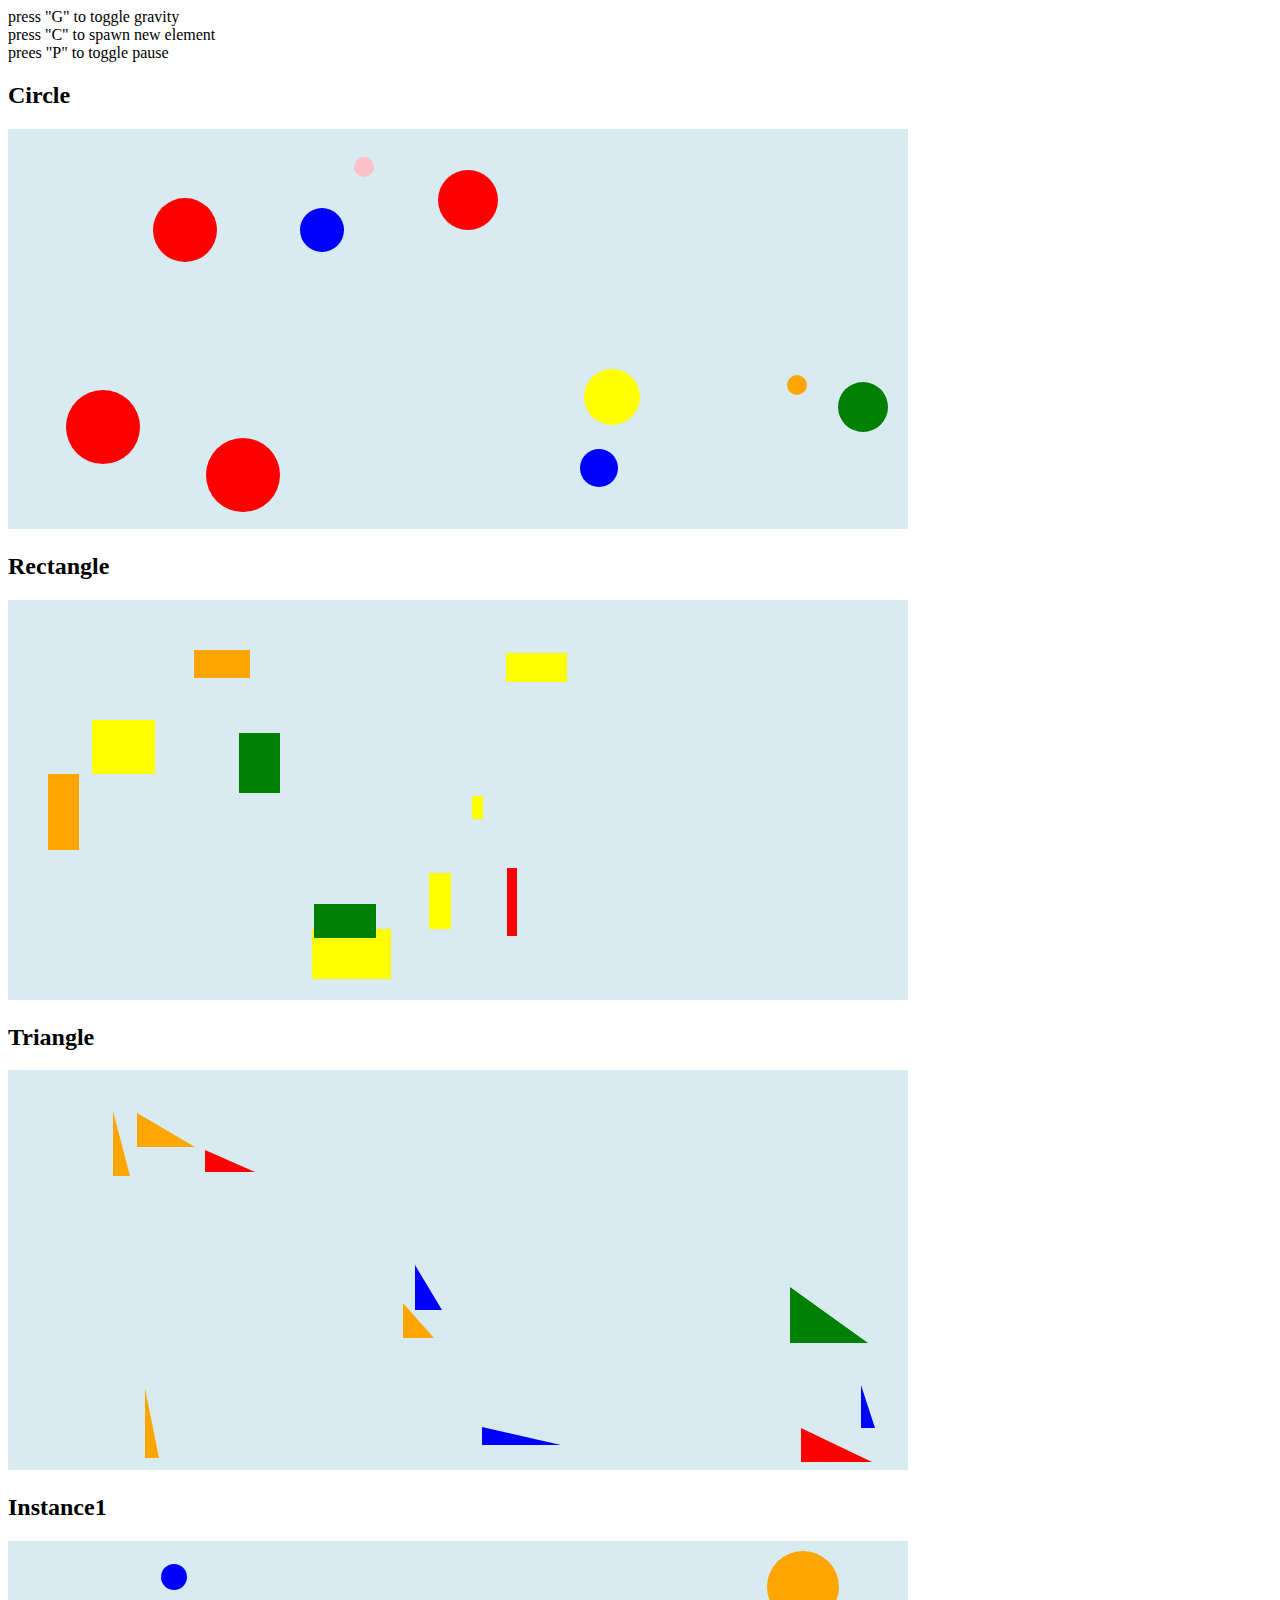
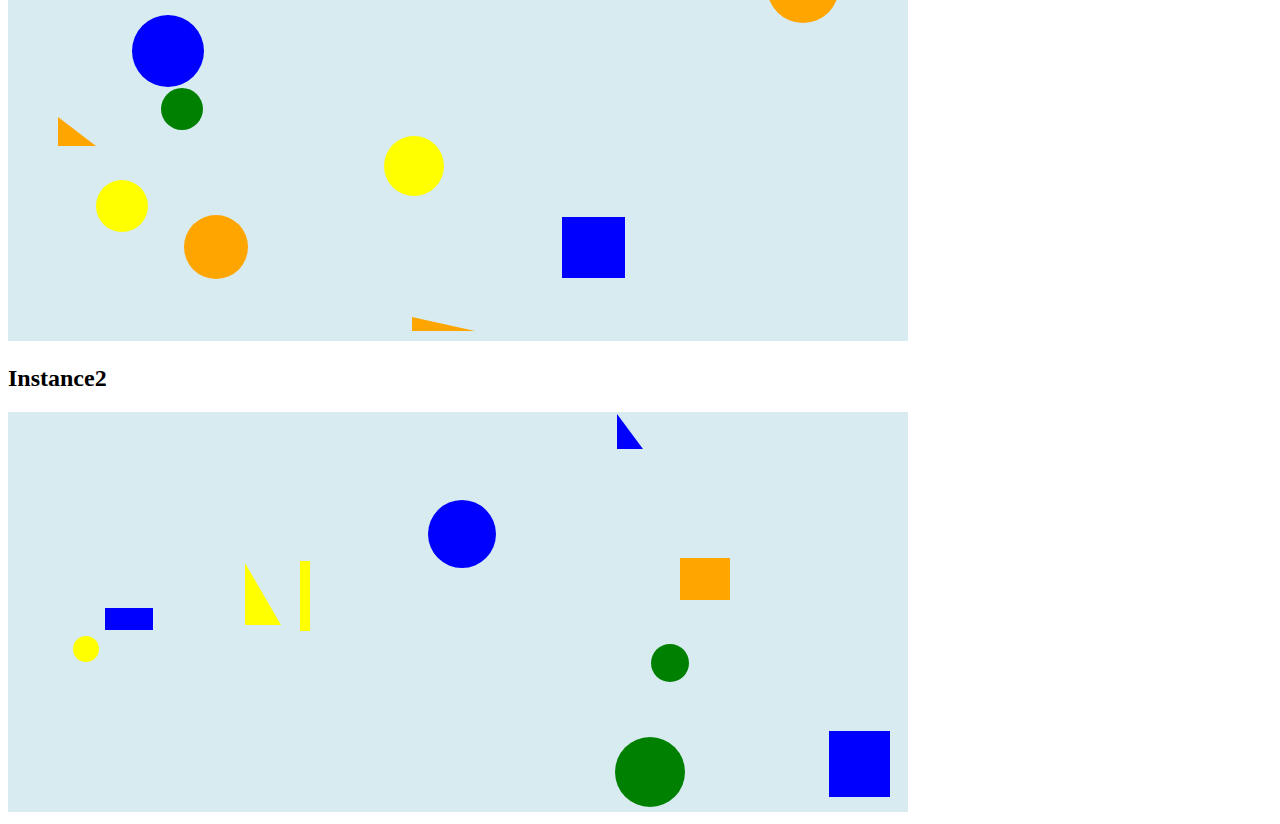
==== physix engine/index.html @ 68c4e48c "Physix engine added" ====
<!DOCTYPE html>
<html lang="en">
<head>
	<meta charset="UTF-8">
	<title>Document</title>
</head>
<body>

		press "G" to toggle gravity<br>
		press "C" to spawn new element<br>
		prees "P" to toggle pause<br>
<h2>Circle</h2>
<canvas height="400px" width="900px" class="myCanvas">
    
</canvas>

<h2>Rectangle</h2>
<canvas height="400px" width="900px" class="myCanvas1">
    
</canvas>
<h2>Triangle</h2>
<canvas height="400px" width="900px" class="myCanvas2">
    
</canvas>
<h2>Instance1</h2>
<canvas height="400px" width="900px" class="myCanvas3">
    
</canvas>
<h2>Instance2</h2>
<canvas height="400px" width="900px" class="myCanvas4">
    
</canvas>
	<script src="shaper.js"></script>
	<script src="physix.js"></script>
	<script src="object.js"></script>
	<script src="gameLoader.js"></script>
    
</body>
</html>
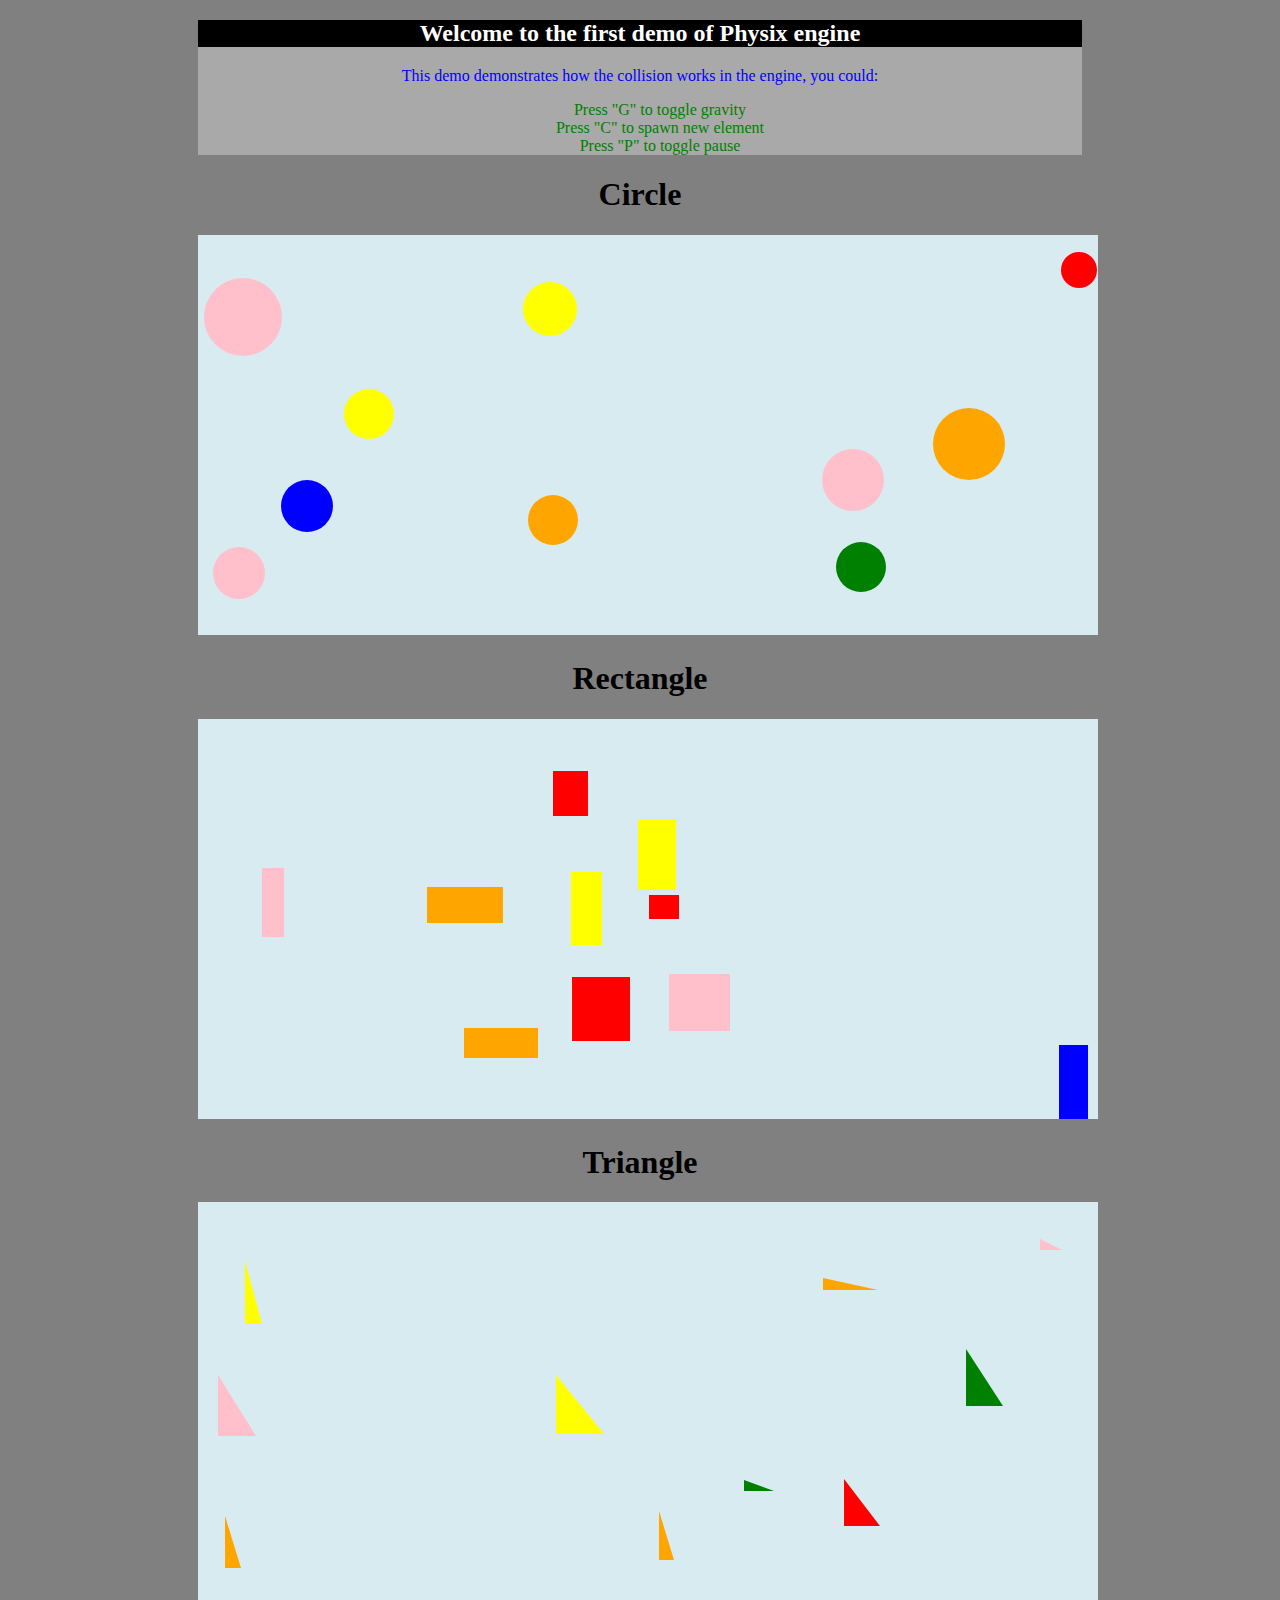
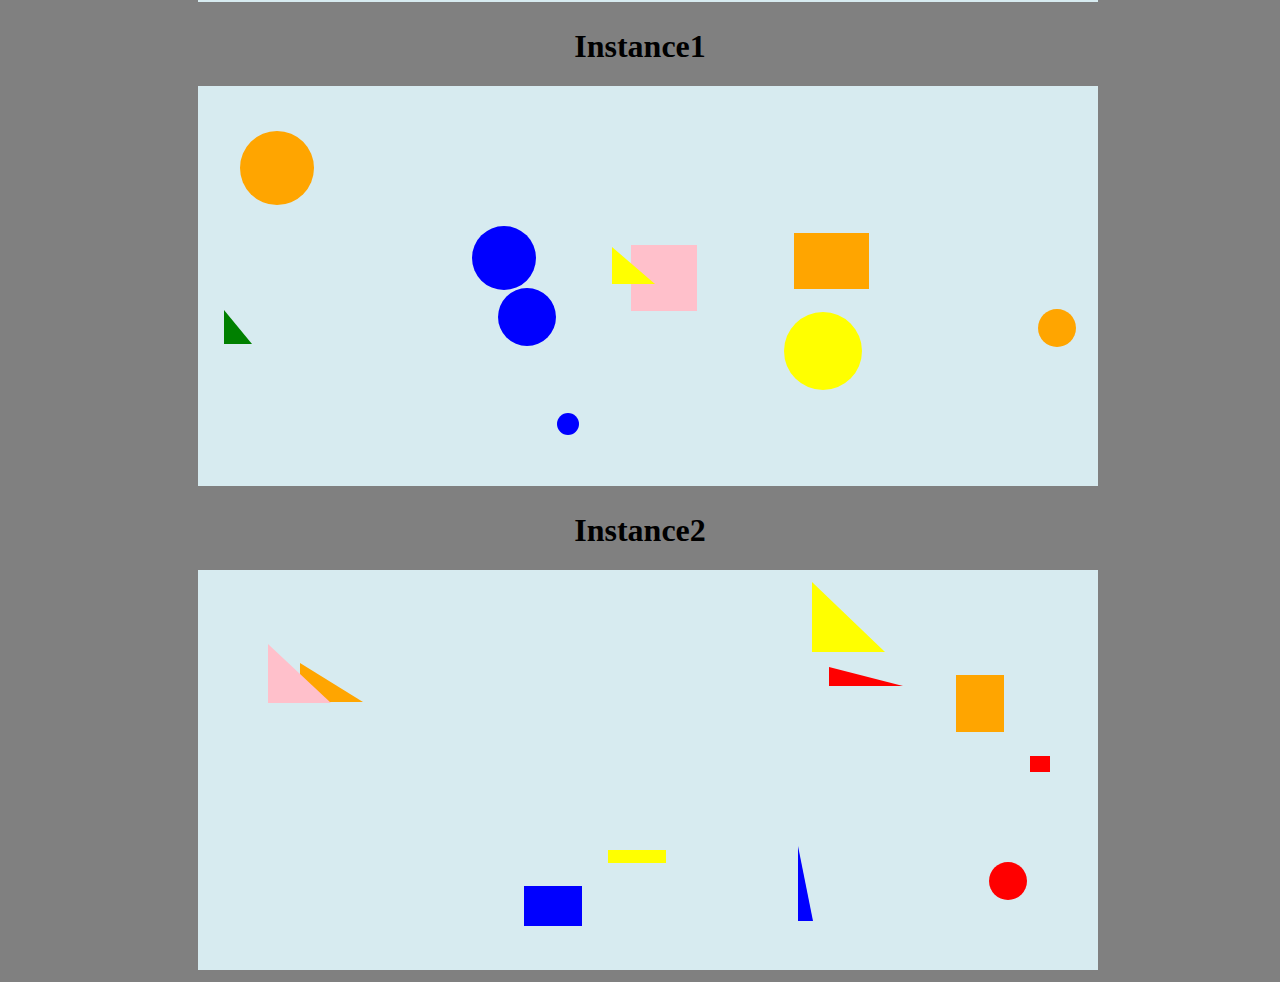
==== commit cc4b246e: "Physix engine applied styles" ====
--- a/physix engine/index.html
+++ b/physix engine/index.html
@@ -3,33 +3,44 @@
 <head>
 	<meta charset="UTF-8">
 	<title>Document</title>
+	<link rel="stylesheet" type="text/css" href="CSS/style2.css">
 </head>
 <body>
+	<div class="text-holder">
+		<h2>Welcome to the first demo of Physix engine</h2>
+		<p>
+			This demo demonstrates how the collision works in the engine, you could: 
+		</p>
+		<ul>
+		<li>Press "G" to toggle gravity</li>
+		<li>Press "C" to spawn new element</li>
+		<li>Press "P" to toggle pause</li>
+		</ul>
+	</div>
 
-		press "G" to toggle gravity<br>
-		press "C" to spawn new element<br>
-		prees "P" to toggle pause<br>
-<h2>Circle</h2>
+<div class="canvas-container">	
+<h1>Circle</h1>
 <canvas height="400px" width="900px" class="myCanvas">
     
 </canvas>
 
-<h2>Rectangle</h2>
+<h1>Rectangle</h1>
 <canvas height="400px" width="900px" class="myCanvas1">
     
 </canvas>
-<h2>Triangle</h2>
+<h1>Triangle</h1>
 <canvas height="400px" width="900px" class="myCanvas2">
     
 </canvas>
-<h2>Instance1</h2>
+<h1>Instance1</h1>
 <canvas height="400px" width="900px" class="myCanvas3">
     
 </canvas>
-<h2>Instance2</h2>
+<h1>Instance2</h1>
 <canvas height="400px" width="900px" class="myCanvas4">
     
 </canvas>
+</div>
 	<script src="shaper.js"></script>
 	<script src="physix.js"></script>
 	<script src="object.js"></script>
--- a/physix engine/CSS/style2.css
+++ b/physix engine/CSS/style2.css
@@ -0,0 +1,69 @@
+.myCanvas
+{
+    margin-left: 15%;    
+}
+.myCanvas1
+{
+    margin-left: 15%;
+}
+.myCanvas2
+{
+    margin-left: 15%;
+    
+}
+.myCanvas3
+{
+    margin-left: 15%;
+    
+}
+.myCanvas4
+{
+    margin-left: 15%;
+    
+}
+body
+{
+	background: gray;
+}
+.canvas-container
+{
+	width:100%;
+    
+    margin: 0 auto;
+}
+.text-holder
+{
+	width: 70%;
+margin: 0 auto;
+	text-align: center;
+	background: darkgray;
+
+}
+
+
+.text-holder h2
+{
+	color:white;
+	background: black;
+}
+
+.text-holder p
+{
+	color:blue;
+}
+.text-holder ul
+{
+	list-style: none;
+}
+
+.text-holder ul li
+{
+	color:green;
+}
+
+h1
+{
+	/*position: relative;
+*/	text-align: center;
+}
+
